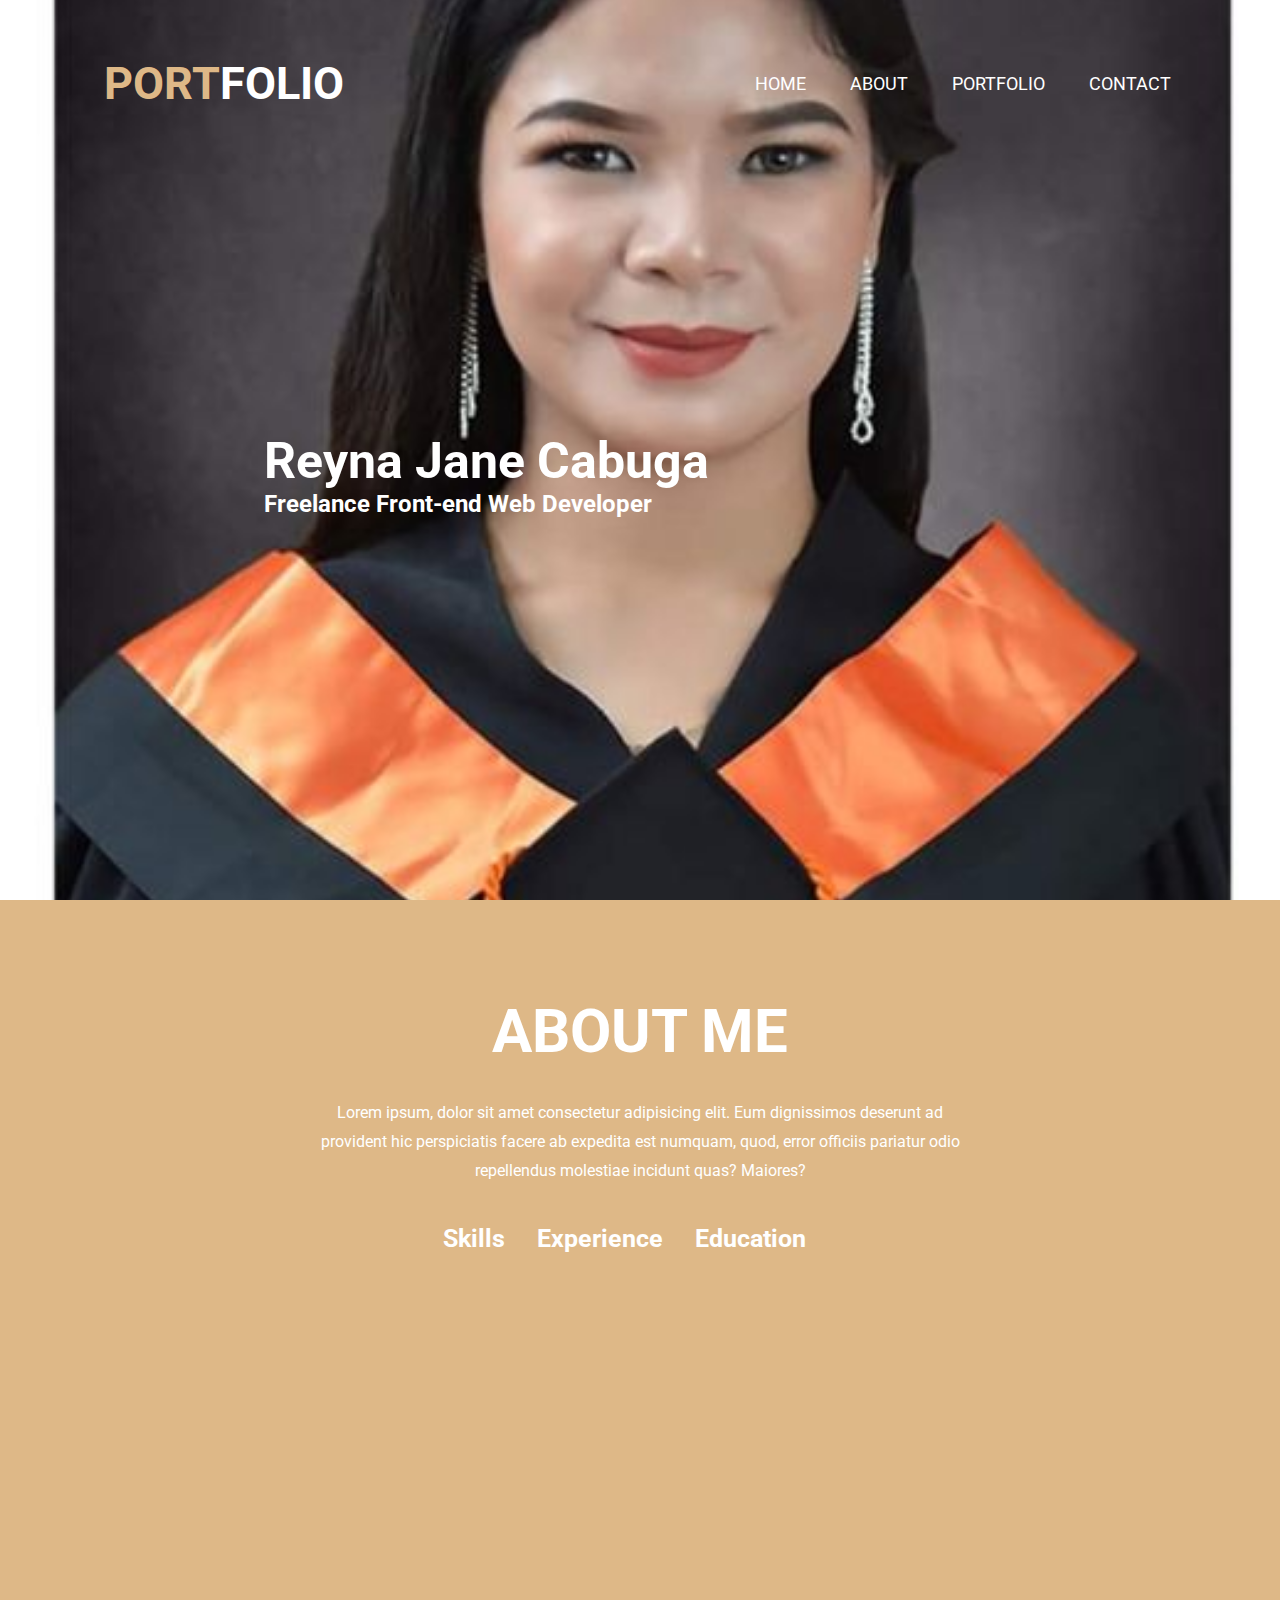
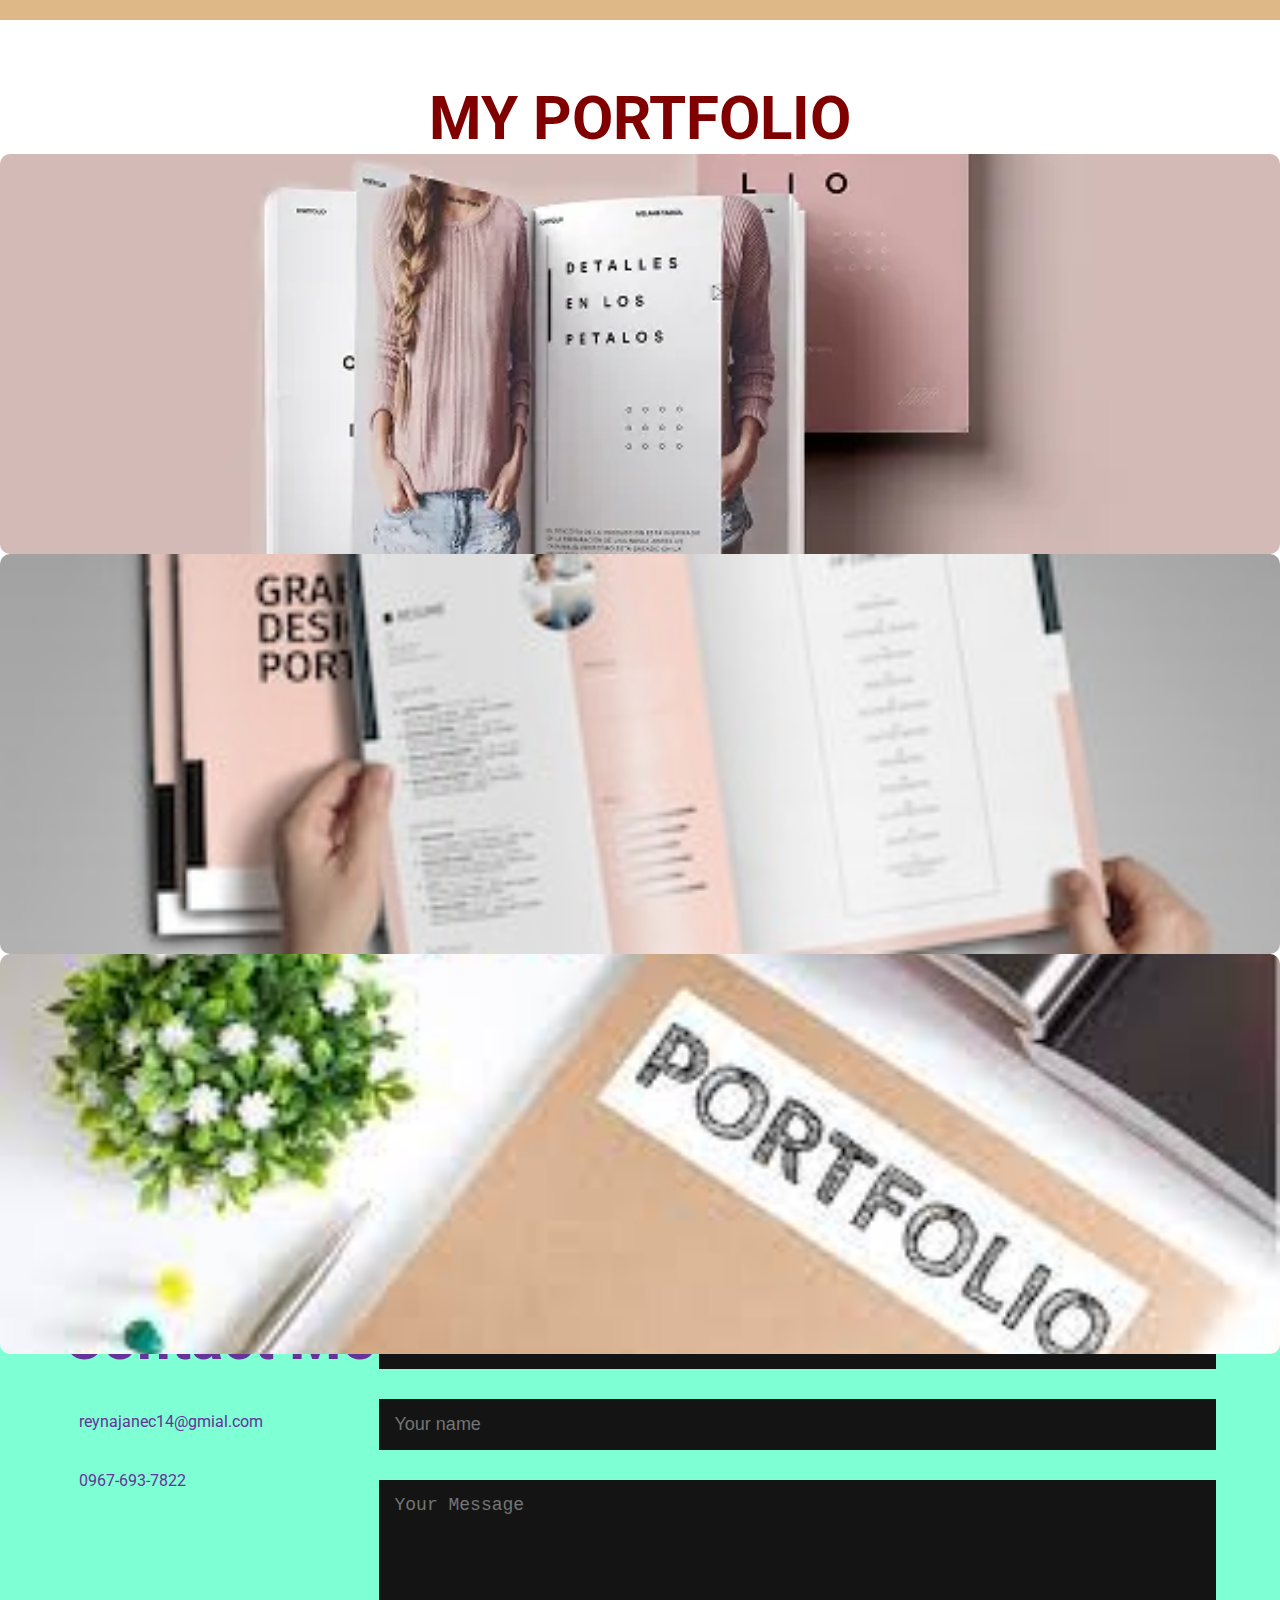
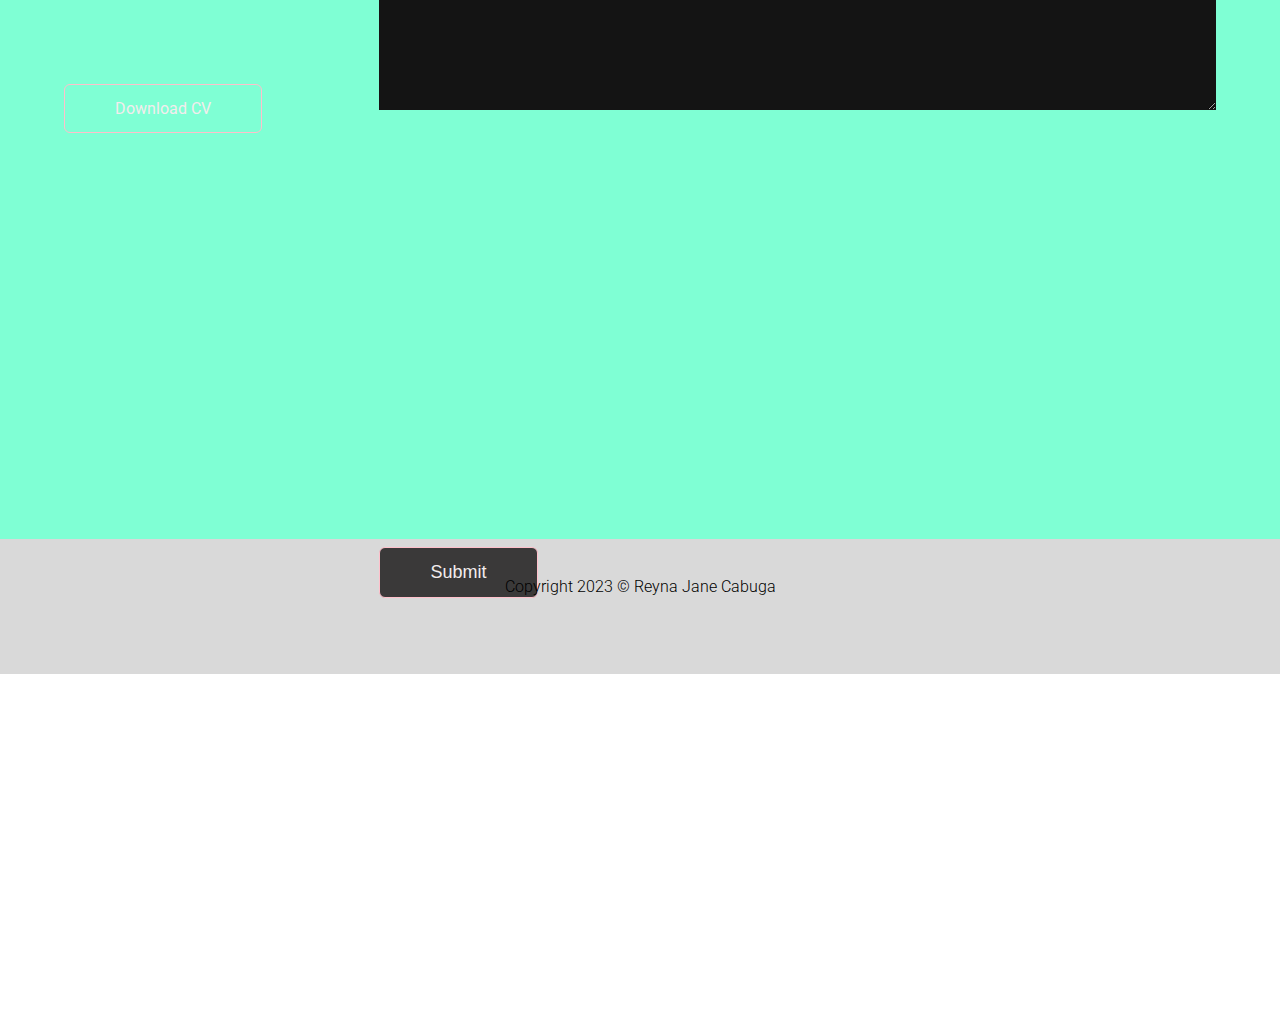
==== index2.html @ 725f602e "add all files" ====
<!DOCTYPE html>
<html lang="en">
<head>
  <meta charset="UTF-8">
  <meta http-equiv="X-UA-Compatible" content="IE=edge">
  <meta name="viewport" content="width=device-width, initial-scale=1.0">
  <link rel="preconnect" href="https://fonts.googleapis.com">
  <link rel="preconnect" href="https://fonts.gstatic.com" crossorigin>
  <link href="https://fonts.googleapis.com/css2?family=Poppins&family=Roboto:wght@400;500;700&display=swap" rel="stylesheet">
  <script src="https://kit.fontawesome.com/82fac282cd.js" crossorigin="anonymous"></script>
  <link rel="stylesheet" href="styles2.css">
  <title>MY PORTFOLIO</title>
</head>


<body>
  <!-- ****************************HEADER SECTION*********************** -->
<header>
  <div class="header">
    <div class="header__image"><img src="" alt=""></div>
    <nav>
      <a href="#" class="header-brand">PORT<span class="header-brand__span">FOLIO</span></a>
      <ul>
        <li><a href="#">HOME</a></li>
        <li><a href="#">ABOUT</a></li>
        <li><a href="#">PORTFOLIO</a></li>
        <li><a href="#">CONTACT</a></li>
      </ul>
    </nav>
  <div class="header-text">
  <h1>Reyna Jane Cabuga</h1>
  <h2>Freelance Front-end Web Developer</h2>
  </div>
  </div>
</header>

<!-- **************************** ABOUT ME SECTION *************************** -->
<section>
  <div class="about">
    <div class="about-text">
      <h2>ABOUT ME</h2>
      <p>Lorem ipsum, dolor sit amet consectetur adipisicing elit. Eum dignissimos 
        deserunt ad provident hic perspiciatis facere ab expedita est numquam, 
        quod, error officiis pariatur odio repellendus molestiae incidunt quas? Maiores?</p>
    </div>
    <div class="about-skills">
      <h3 class="about-skills__3--1">Skills</h3>
      <h3 class="about-skills__3--2">Experience</h3>
      <h3 class="about-skills__3--3">Education</h3>
    </div>
  </div>
</section>

<!-- **************************** MY PORTFOLIO SECTION *************************** -->
<section>
  <div class="portfolio">
    <h2>MY PORTFOLIO</h2>
    <div class="portfolio__img"><img src="/img/Portfolio-templates.png" alt="ports"></div>
    <div class="portfolio__img"><img src="/img/Portfolio-templates2.png"></div>
    <div class="portfolio__img"><img src="/img/download.png"></div>
  </div>
  <a href="#" class="portfolio__btn">See More</a>
</div>
</section>

<!-- **************************** CONTACT SECTION *************************** -->

<section>
  <div class="contact">
  <div class="contact__container">
    <div class="contact__row">
      <div class="contact-left">
        <h2>Contact Me</h2>
        <p><i class="fa-sharp fa-solid fa-envelope-circle-check"></i>reynajanec14@gmial.com</p>
         <p><i class="fa-solid fa-phone"></i>0967-693-7822</p>
         <div class="contact-left__icons">
          <a href="#"><i class="fa-brands fa-facebook"></i></a>
          <a href="#"><i class="fa-brands fa-linkedIn"></i></a>
         </div>
         <a href="cv.pdf" download class="contact__btn contact__btn--1">Download CV</a>
      </div>
      <div>
        <form action="">
          <input type="text" placeholder="Your name" required>
          <input type="text" placeholder="Your name" required>
          <textarea name="" id="" cols="30" rows="10" placeholder="Your Message"></textarea>
        <button type="submit" class="contact__btn contact__btn--2">Submit</button>
      </form>
     </div>
     </div>
    </div>
  </div>
</section>

<!-- **************************** FOOTER SECTION ************************* -->
<footer>
  <p>Copyright 2023 &copy; Reyna Jane Cabuga</p>
</footer>

</body>
</html>
---- styles2.css ----
*{
  margin: 0;
  padding: 0;
  box-sizing: border-box;
}

body {
  font-family: 'Roboto', sans-serif;
}

.header {
  height: 100vh;
  background-image: url("/img/profile.jpg");
  background-size: cover;
  background-position: center;
  text-align: center;
  justify-content: center;
  margin-left: 15px;
}

.header-brand {
  color: burlywood;
  text-decoration: none;
  font-weight: 700;
  font-size: 45px;
}

.header-brand__span {
  color: white;
}

nav {
  display: flex;
  align-items: center;
  justify-content: space-between;
  padding: 3% 7%;
}


nav ul li {
  display: inline-block;
  margin: 10px 20px;
}

nav ul li a{
  color: white;
  text-decoration: none;
  font-size: 18px;
}

.header-text {
  position: absolute;
  top: 50%;
  left: 38%;
  transform: translate(-50%, -50%);
  color: white;
  text-align: left;
}

.header-text h1 {
  font-size: 50px;
  margin-top: 50px;
}


/* <!-- **************************** ABOUT ME SECTION *************************** --> */

.about {
  background-color: burlywood;
  height: 80vh;
}

.about-text {
  color: white;
  margin: auto;
  text-align: center;
  width: 50%;
}

.about-text h2 {
  font-size: 60px;
  padding-top: 6rem;
}

.about-text p {
  padding-top: 2rem;
  line-height: 1.8rem;
  text-align: center;
}

.about-skills {
  width: 50%;
  color: white;
  margin: auto;
  padding-top: 3%;
  display: flex;
  justify-content: center;
  flex-direction: row;
  align-items: center;
}

.about-skills h3 {
  padding-right: 5%;
  font-size: 25px;
}

.about-skills__h3--1 {
  border-bottom: 3px solid palevioletred;
  width: 5%;
  margin-right: 50px;
}

/* <!-- **************************** MY PORTFOLIO SECTION *************************** --> */

.portfolio {
  height: 100vh;
  padding: 50px 0;
  text-align: center;
  color: maroon;
  font-size: 60px;
}

.portfolio__container {
  display: grid;
  grid-template-columns: repeat(auto-fit, minmax(250px, 1fr));
  grid-gap: 40px;
  padding: 5%;
  margin-top: 50px;
}

.portfolio h2 {
  margin-top: 1%;
  font-size: 60px;
}

.portfolio__img {
  border-radius: 10px;
  position: relative;
}

.portfolio__img img {
  object-fit: cover;
  width: 100%;
  height: 400px;
  border-radius: 10px;
  display: block;
}

.portfolio__btn {
  background-color: brown;
  color: #fff;
  height: 84px;
  width: 287px;
  border-radius: 10px;
  text-decoration: none;
  padding: .5% 1%;
}

/* <!-- **************************** CONTACT SECTION *************************** --> */

.contact {
  background-color: aquamarine;
  height: 100vh;
  margin-top: 300px;
  padding: 5%;
  color:rebeccapurple;
}

.contact__row {
  display: flex;
  flex-direction: row;
}

.contact h2 {
  font-size: 60px;
}

.contact-left {
  flex-basis: 35%;
}

.contact-left p {
  margin-top: 30px;
}

.contact-left p i{
  color: pink;
  margin-right: 15px;
  font-size: 25px;
}

.contact-left__icons {
  margin-top: 15px;
}

.contact-left__icons a {
  text-decoration: none;
  font-size: 30px;
  margin-right: 15px;
  color: #D9D9D9;
  display: inline-block;
}

.contact-left__icons a:hover {
  color: pink;
  transform: translate(-5px);
}

.contact__btn {
  display: block;
  margin: 50% auto;
  border: 1px solid pink;
  padding: 14px 50px;
  border-radius: 6px;
  text-decoration: none;
  color: rgb(243, 237, 237);
  width: fit-content;
}

.contact__btn:hover {
  background: pink;
}

.contact__btn.contact__btn--1 {
  display: inline-block;
}

.contact-right {
  flex-basis: 60%;
}

.contact-right form {
  width: 100%;
}

form input, form textarea {
  width: 100%;
  border: 0;
  outline: none;
  background: #141414;
  padding: 15px;
  margin: 15px 0;
  color: white;
  font-size: 18px;
  border: 6px;
}

.contact__btn.contact__btn--2 {
  display: inline-block;
  background-color: rgb(58, 57, 57);
  font-size: 18px;
}

.contact__btn--2:hover {
  background: rgb(214, 3, 119);
  cursor: pointer;
}

footer {
  height: 15vh;
  width: 100%;
  text-align: center;
  padding: 3% 0;
  background-color: #D9D9D9;
  font-weight: 300;
}


/* <!-- **************************** HERO SECTION *************************** --> */

@media only screen and (max-width: 600px) {

  .header {
    background-image: none;
    background-color: #242323;
  }
  
  .header__image {
    display: block;
  }
  
  .header__image img {
    object-fit: cover;
    position: absolute;
    top: 50%;
    left: 50%;
    transform: translate(-50%, -50%);
    height: 200px;
    width: 200px;
    border-radius: 50%;
  }

  .header-text {
    display: none;
  }

  .header-text--2 {
    display: block;
    position: absolute;
    top: 80%;
    left: 50%;
    transform: translate(-50% -50%);
  }
}
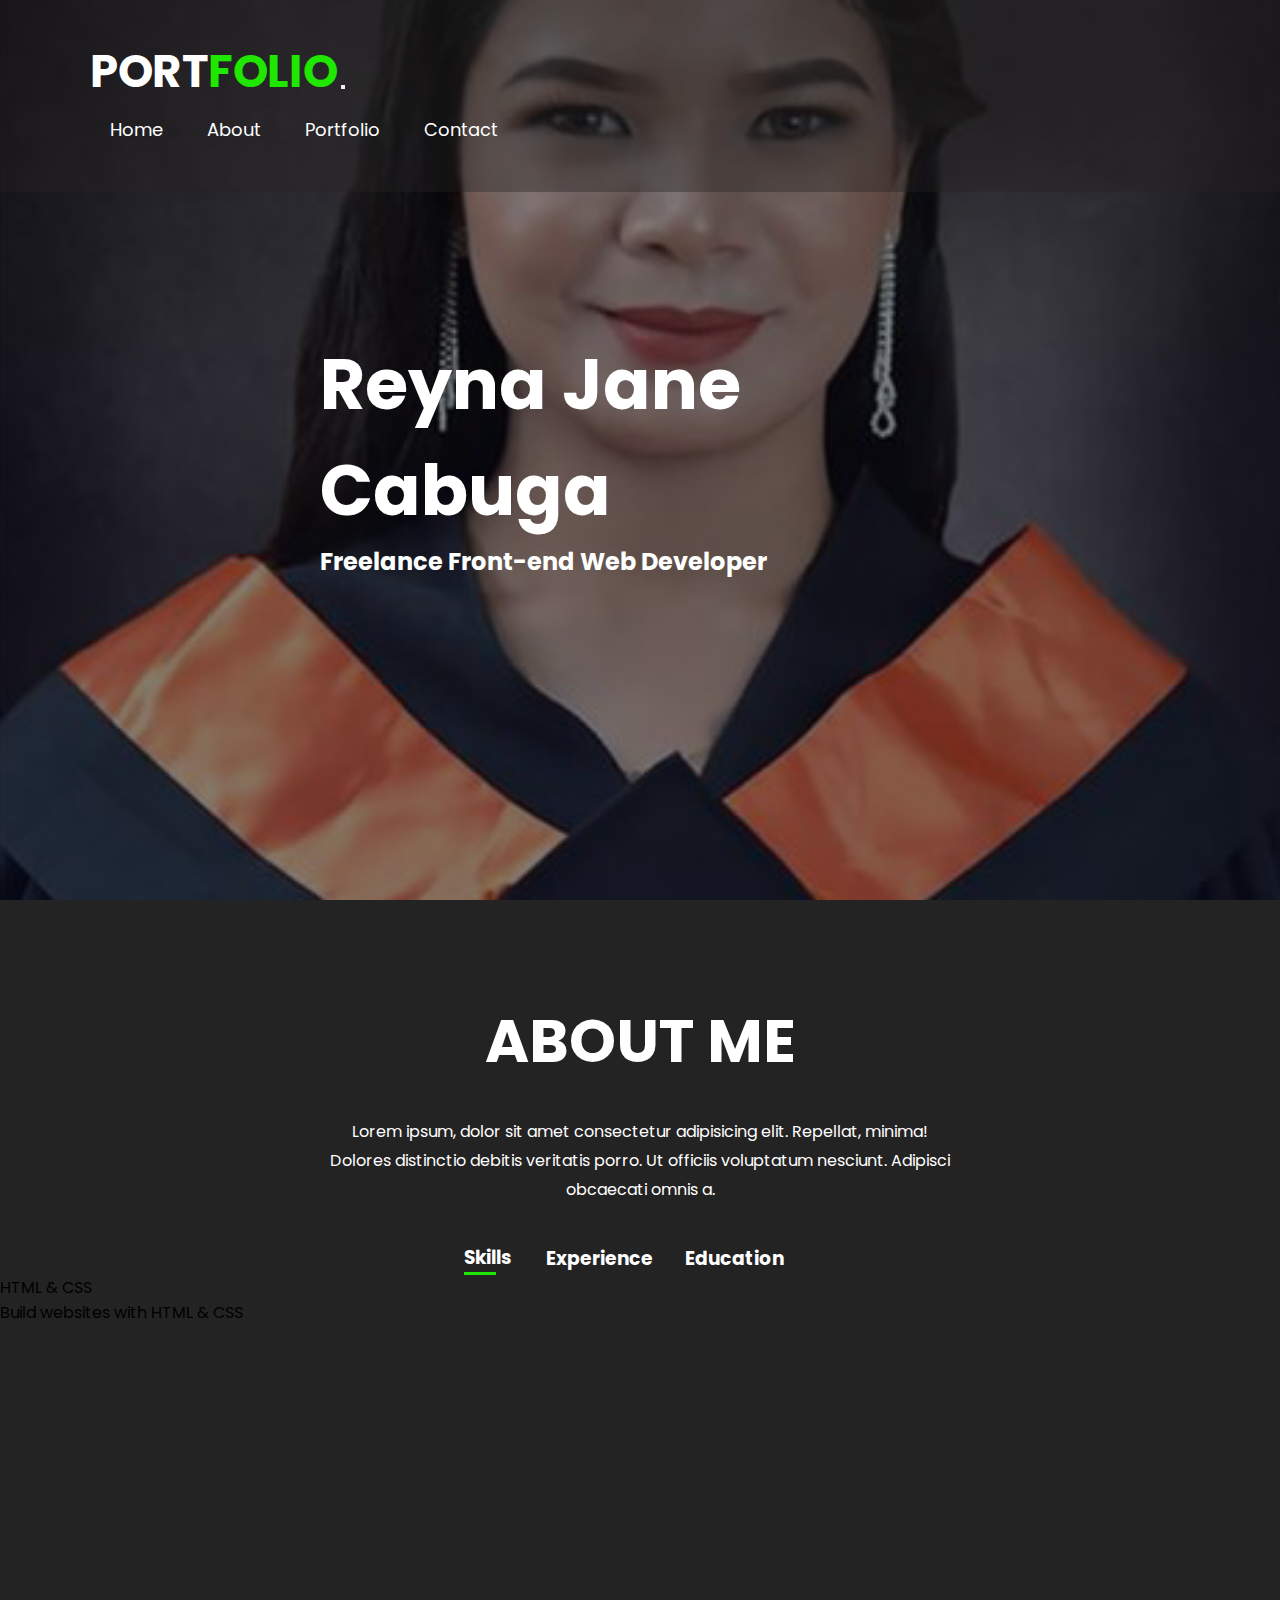
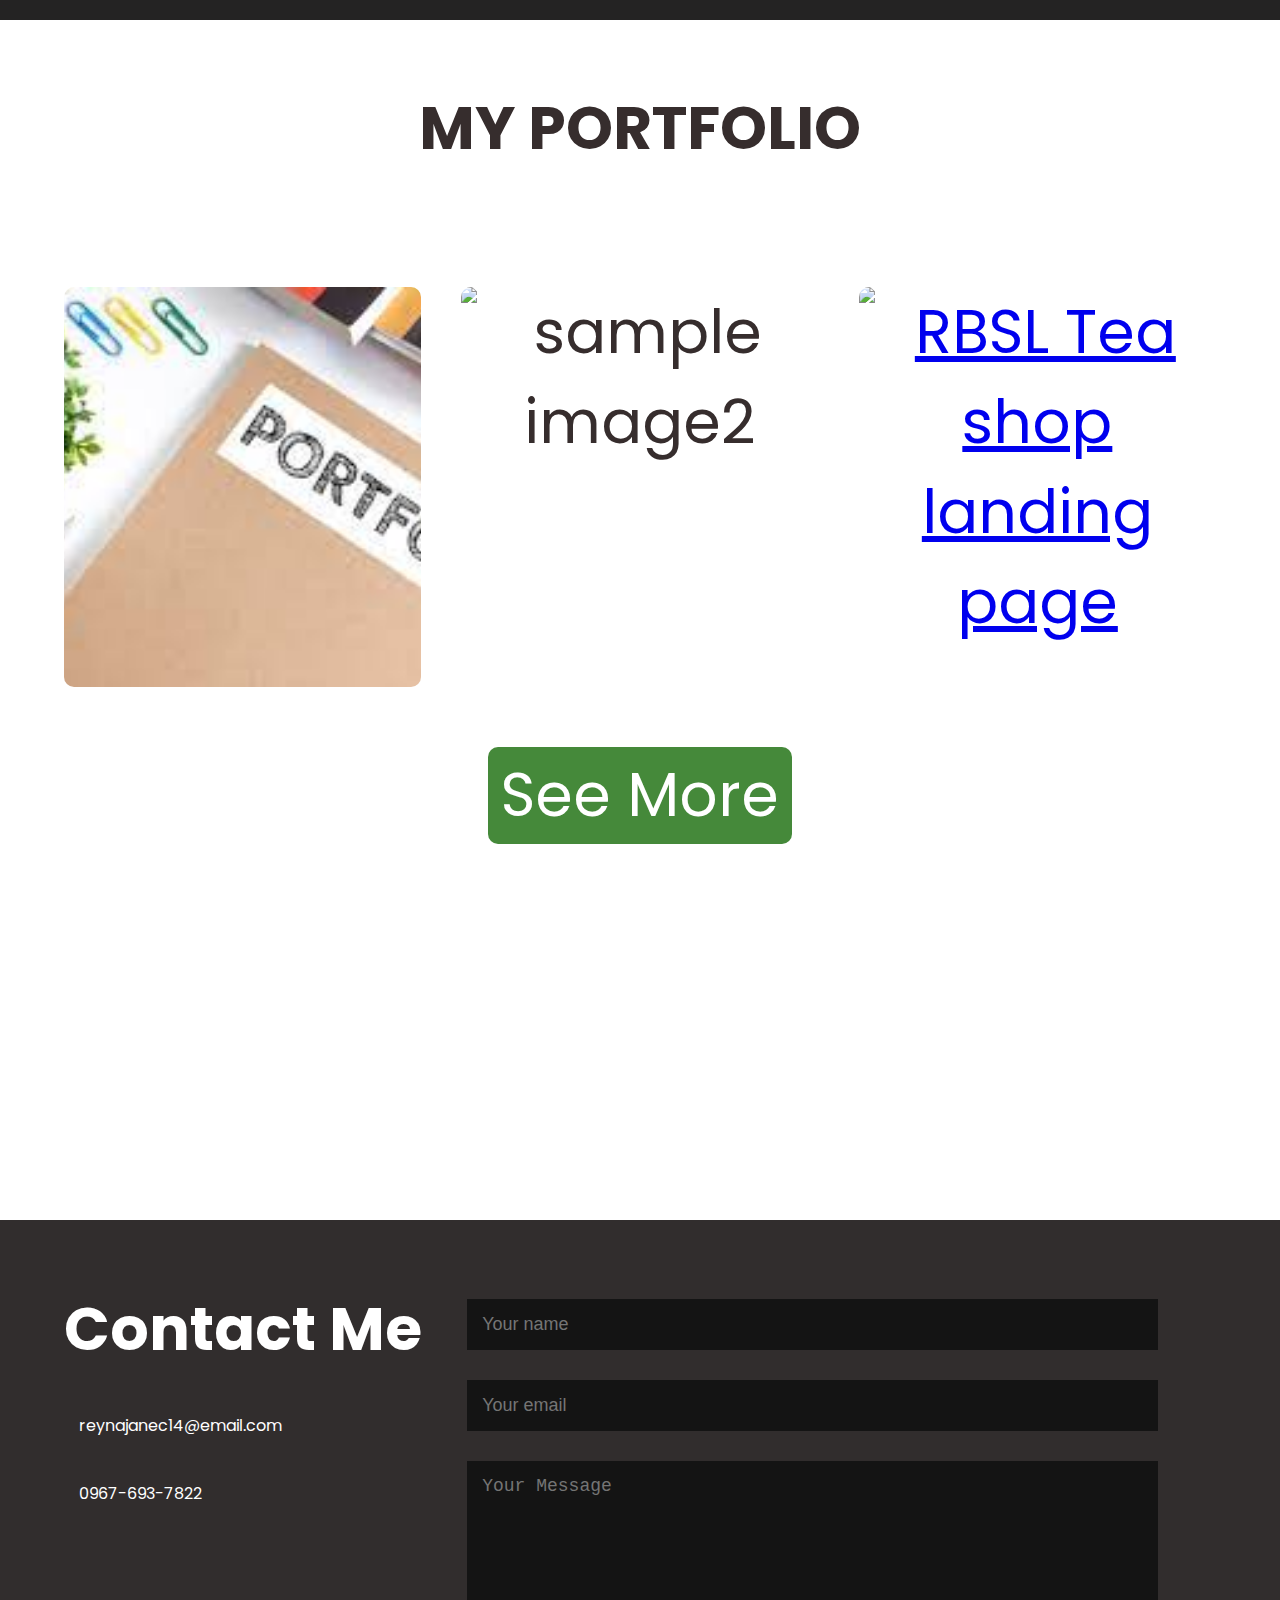
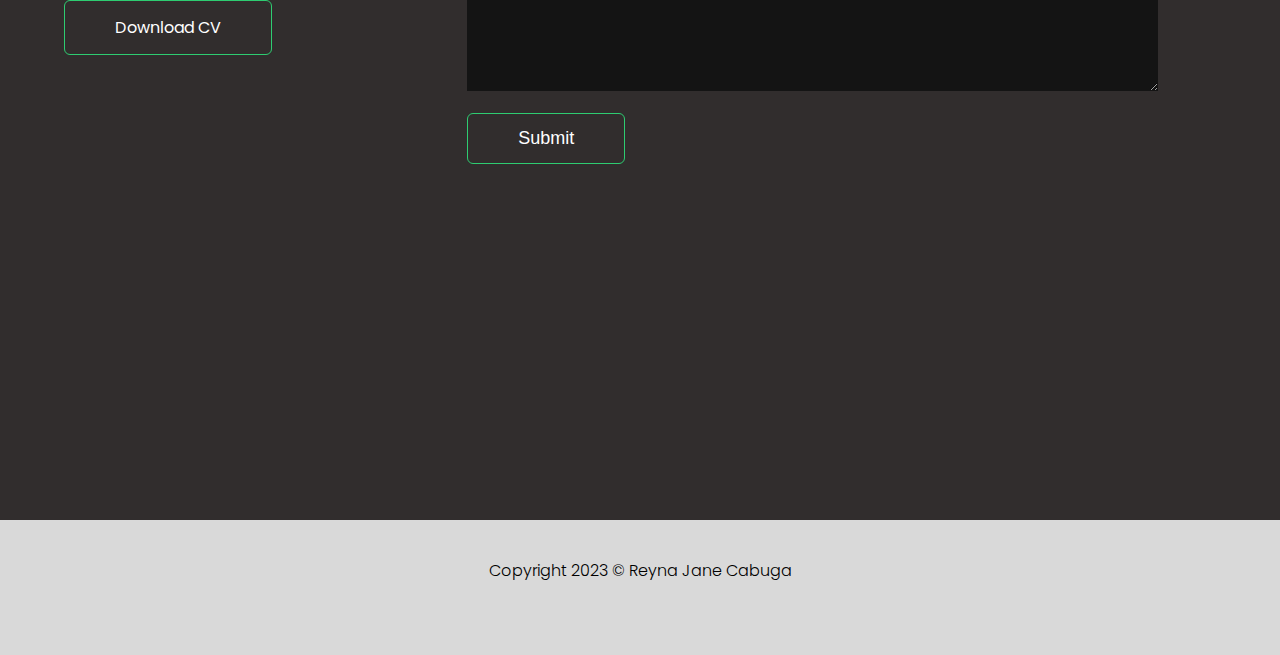
==== commit c7431739: "add all files" ====
--- a/index2.html
+++ b/index2.html
@@ -4,91 +4,128 @@
   <meta charset="UTF-8">
   <meta http-equiv="X-UA-Compatible" content="IE=edge">
   <meta name="viewport" content="width=device-width, initial-scale=1.0">
-  <link rel="preconnect" href="https://fonts.googleapis.com">
-  <link rel="preconnect" href="https://fonts.gstatic.com" crossorigin>
+  <title>MY PORTFOLIO</title>
+  
+  <!-- <link rel="preconnect" href="https://fonts.googleapis.com">
+  <link rel="preconnect" href="https://fonts.gstatic.com" crossorigin> -->
   <link href="https://fonts.googleapis.com/css2?family=Poppins&family=Roboto:wght@400;500;700&display=swap" rel="stylesheet">
   <script src="https://kit.fontawesome.com/82fac282cd.js" crossorigin="anonymous"></script>
   <link rel="stylesheet" href="styles2.css">
-  <title>MY PORTFOLIO</title>
 </head>
-
+ 
 
 <body>
   <!-- ****************************HEADER SECTION*********************** -->
-<header>
-  <div class="header">
-    <div class="header__image"><img src="" alt=""></div>
-    <nav>
-      <a href="#" class="header-brand">PORT<span class="header-brand__span">FOLIO</span></a>
-      <ul>
-        <li><a href="#">HOME</a></li>
-        <li><a href="#">ABOUT</a></li>
-        <li><a href="#">PORTFOLIO</a></li>
-        <li><a href="#">CONTACT</a></li>
-      </ul>
-    </nav>
-  <div class="header-text">
-  <h1>Reyna Jane Cabuga</h1>
-  <h2>Freelance Front-end Web Developer</h2>
-  </div>
-  </div>
+  <header>
+    <div class="header" id="home">
+        <div class="header__image"><img
+                src="https://github.com/KodeGo-Bootcamp/HTML-Activity-Images/blob/main/pexels-royal-anwar-450213.jpg?raw=true"
+                alt="header image small" loading="lazy"></div>
+        <nav class=" fixed-top navbar navbar-expand-lg navbar-light bg-dark navbar-dark"
+            style="background-color:#24232360 !important;">
+            <div class="container-fluid">
+                <a href="#" class="header-brand navbar-brand">PORT<span class="header-brand__span">FOLIO</span></a>
+                <button class="navbar-toggler" type="button" data-bs-toggle="collapse"
+                    data-bs-target="#navbarSupportedContent" aria-controls="navbarSupportedContent"
+                    aria-expanded="false" aria-label="Toggle navigation">
+                    <span class="navbar-toggler-icon"></span>
+                </button>
+                <div class="collapse navbar-collapse" id="navbarSupportedContent">
+                    <ul class="navbar-nav ms-auto mb-2 mb-lg-0">
+                        <li class="nav-item"><a href="#home">Home</a> </li>
+                        <li class="nav-item"><a href="#about">About</a> </li>
+                        <li class="nav-item"><a href="#portfolio">Portfolio</a> </li>
+                        <li class="nav-item"><a href="#contact">Contact</a> </li>
+                    </ul>
+                </div>
+            </div>
+        </nav>
+        <!-- Desktop -->
+        <div class="header-text">
+            <h1>Reyna Jane Cabuga</h1>
+            <h2>Freelance Front-end Web Developer</h2>
+        </div>
+        <!-- Mobile 600 max-width -->
+        <div class="header-text--2">
+            <h1>Web Developer</h1>
+            <h2>Hi I am, <span>Reyna Jane Cabuga</span>
+                <br>Let's Connect
+            </h2>
+        </div>
+    </div>
 </header>
-
 <!-- **************************** ABOUT ME SECTION *************************** -->
 <section>
-  <div class="about">
-    <div class="about-text">
-      <h2>ABOUT ME</h2>
-      <p>Lorem ipsum, dolor sit amet consectetur adipisicing elit. Eum dignissimos 
-        deserunt ad provident hic perspiciatis facere ab expedita est numquam, 
-        quod, error officiis pariatur odio repellendus molestiae incidunt quas? Maiores?</p>
-    </div>
-    <div class="about-skills">
-      <h3 class="about-skills__3--1">Skills</h3>
-      <h3 class="about-skills__3--2">Experience</h3>
-      <h3 class="about-skills__3--3">Education</h3>
-    </div>
+  <div class="about" id="about">
+      <div class="about-img">
+          <img src="https://github.com/KodeGo-Bootcamp/HTML-Activity-Images/blob/main/pexels-royal-anwar-6981883.jpg?raw=true"
+              alt="mobile img for about section" loading="lazy">
+      </div>
+      <div class="about-text">
+          <h2>ABOUT ME</h2>
+          <p>Lorem ipsum, dolor sit amet consectetur adipisicing elit. Repellat, minima! Dolores distinctio
+              debitis
+              veritatis porro. Ut officiis voluptatum nesciunt. Adipisci obcaecati omnis a.</p>
+      </div>
+      <div class="about-skills">
+          <h3 class="about-skills__h3--1">Skills</h3>
+          <h3 class="about-skills__h3--2">Experience</h3>
+          <h3 class="about-skills__h3--3">Education</h3>
+
+      </div>
+      <div class="about__content">
+          <p class="about__para--1">HTML & CSS</p>
+          <p>Build websites with HTML & CSS</p>
+      </div>
   </div>
 </section>
-
 <!-- **************************** MY PORTFOLIO SECTION *************************** -->
 <section>
-  <div class="portfolio">
-    <h2>MY PORTFOLIO</h2>
-    <div class="portfolio__img"><img src="/img/Portfolio-templates.png" alt="ports"></div>
-    <div class="portfolio__img"><img src="/img/Portfolio-templates2.png"></div>
-    <div class="portfolio__img"><img src="/img/download.png"></div>
+  <div class="portfolio" id="portfolio">
+      <h2>MY PORTFOLIO</h2>
+      <div class="portfolio__container">
+          <div class="portfolio__img"><img
+                  src="/img/download.png"
+                  alt="dog photo blog" loading="lazy"></div>
+          <div class="portfolio__img"><img
+                  src="https://github.com/KodeGo-Bootcamp/HTML-Activity-Images/blob/main/pexels-kat-smith-551628.jpg?raw=true"
+                  alt="sample image2" loading="lazy"></div>
+          <div class="portfolio__img"><a
+                  href="https://www.figma.com/proto/30xz0Mw7r4JeJT9PI3eTbE/Simple-Wireframe?node-id=9%3A9&scaling=min-zoom&page-id=0%3A1"
+                  target="_blank"><img src="image/tea-shop-landingPage3.PNG" alt="RBSL Tea shop landing page"
+                      loading="lazy"></a></div>
+      </div>
+      <a href="#" class="portfolio__btn">See More</a>
   </div>
-  <a href="#" class="portfolio__btn">See More</a>
-</div>
 </section>
 
 <!-- **************************** CONTACT SECTION *************************** -->
 
 <section>
-  <div class="contact">
-  <div class="contact__container">
-    <div class="contact__row">
-      <div class="contact-left">
-        <h2>Contact Me</h2>
-        <p><i class="fa-sharp fa-solid fa-envelope-circle-check"></i>reynajanec14@gmial.com</p>
-         <p><i class="fa-solid fa-phone"></i>0967-693-7822</p>
-         <div class="contact-left__icons">
-          <a href="#"><i class="fa-brands fa-facebook"></i></a>
-          <a href="#"><i class="fa-brands fa-linkedIn"></i></a>
-         </div>
-         <a href="cv.pdf" download class="contact__btn contact__btn--1">Download CV</a>
+  <div class="contact" id="contact">
+      <div class="contact__container">
+          <div class="contact__row">
+              <div class="contact-left">
+                  <h2>Contact Me</h2>
+                  <p><i class="fa-sharp fa-solid fa-envelope-circle-check"></i>reynajanec14@email.com</p>
+                  <p><i class="fa-solid fa-phone"></i>0967-693-7822</p>
+                  <div class="contact-left__icons">
+                      <a href="#"><i class="fa-brands fa-facebook"></i></a>
+                      <a href="#"><i class="fa-brands fa-linkedin"></i></a>
+                  </div>
+                  <a href="downloads/sample-cv.pdf" download class="contact__btn contact__btn--1">Download CV</a>
+              </div>
+              <div class="contact-right">
+                  <form action="">
+                      <input type="text" placeholder="Your name" required>
+                      <input type="text" placeholder="Your email" required>
+                      <textarea name="" id="" cols="30" rows="10" placeholder="Your Message"></textarea>
+                      <button type="submit" class="contact__btn contact__btn--2">Submit</button>
+                  </form>
+
+              </div>
+          </div>
       </div>
-      <div>
-        <form action="">
-          <input type="text" placeholder="Your name" required>
-          <input type="text" placeholder="Your name" required>
-          <textarea name="" id="" cols="30" rows="10" placeholder="Your Message"></textarea>
-        <button type="submit" class="contact__btn contact__btn--2">Submit</button>
-      </form>
-     </div>
-     </div>
-    </div>
   </div>
 </section>
 
@@ -96,6 +133,12 @@
 <footer>
   <p>Copyright 2023 &copy; Reyna Jane Cabuga</p>
 </footer>
+<script src="https://cdn.jsdelivr.net/npm/@popperjs/core@2.11.6/dist/umd/popper.min.js"
+  integrity="sha384-oBqDVmMz9ATKxIep9tiCxS/Z9fNfEXiDAYTujMAeBAsjFuCZSmKbSSUnQlmh/jp3"
+  crossorigin="anonymous"></script>
+<script src="https://cdn.jsdelivr.net/npm/bootstrap@5.3.0-alpha1/dist/js/bootstrap.min.js"
+  integrity="sha384-mQ93GR66B00ZXjt0YO5KlohRA5SY2XofN4zfuZxLkoj1gXtW8ANNCe9d5Y3eG5eD"
+  crossorigin="anonymous"></script>
 
 </body>
 </html>--- a/styles2.css
+++ b/styles2.css
@@ -1,304 +1,596 @@
-*{
-  margin: 0;
-  padding: 0;
-  box-sizing: border-box;
-}
+
+* {
+    margin: 0;
+    padding: 0;
+    box-sizing: border-box;
+}
+
+/* html{
+    font-size: 62.5%; /*10px for converting rem
+} */
+
+
+/********************************ELEMENT SELECTORS OR GLOBAL STYLES ********************************/
 
 body {
-  font-family: 'Roboto', sans-serif;
-}
+    font-family: 'Poppins', sans-serif;
+
+}
+
+/********************************HERO SECTION ********************************/
 
 .header {
-  height: 100vh;
-  background-image: url("/img/profile.jpg");
-  background-size: cover;
-  background-position: center;
-  text-align: center;
-  justify-content: center;
-  margin-left: 15px;
+    height: 100vh;
+    background-image: linear-gradient(rgba(3, 4, 7, 0.48), rgba(5, 10, 30, 0.48)), url('/img/profile.jpg');
+    background-size: cover;
+    background-position: center;
+}
+
+.header__image {
+    display: none;
 }
 
 .header-brand {
-  color: burlywood;
-  text-decoration: none;
-  font-weight: 700;
-  font-size: 45px;
+    color: #fff;
+    text-decoration: none;
+    font-weight: 700;
+    font-size: 45px;
 }
 
 .header-brand__span {
-  color: white;
+    color: #20E700;
+
 }
 
 nav {
-  display: flex;
-  align-items: center;
-  justify-content: space-between;
-  padding: 3% 7%;
-}
-
+    /* background-color: orangered; */
+    
+    display: flex;
+    /*one dimensional main axis cross axis*/
+    align-items: center;
+    justify-content: space-between;
+    padding: 3% 7%;
+   
+}
 
 nav ul li {
-  display: inline-block;
-  margin: 10px 20px;
-}
-
-nav ul li a{
-  color: white;
-  text-decoration: none;
-  font-size: 18px;
+    display: inline-block;
+    margin: 10px 20px;
+}
+
+nav ul li a {
+    color: white;
+    text-decoration: none;
+    font-size: 18px;
 }
 
 .header-text {
-  position: absolute;
-  top: 50%;
-  left: 38%;
-  transform: translate(-50%, -50%);
-  color: white;
-  text-align: left;
-}
-
-.header-text h1 {
-  font-size: 50px;
-  margin-top: 50px;
-}
-
-
-/* <!-- **************************** ABOUT ME SECTION *************************** --> */
-
-.about {
-  background-color: burlywood;
-  height: 80vh;
-}
-
-.about-text {
-  color: white;
-  margin: auto;
-  text-align: center;
-  width: 50%;
-}
-
-.about-text h2 {
-  font-size: 60px;
-  padding-top: 6rem;
-}
-
-.about-text p {
-  padding-top: 2rem;
-  line-height: 1.8rem;
-  text-align: center;
-}
-
-.about-skills {
-  width: 50%;
-  color: white;
-  margin: auto;
-  padding-top: 3%;
-  display: flex;
-  justify-content: center;
-  flex-direction: row;
-  align-items: center;
-}
-
-.about-skills h3 {
-  padding-right: 5%;
-  font-size: 25px;
-}
-
-.about-skills__h3--1 {
-  border-bottom: 3px solid palevioletred;
-  width: 5%;
-  margin-right: 50px;
-}
-
-/* <!-- **************************** MY PORTFOLIO SECTION *************************** --> */
-
-.portfolio {
-  height: 100vh;
-  padding: 50px 0;
-  text-align: center;
-  color: maroon;
-  font-size: 60px;
-}
-
-.portfolio__container {
-  display: grid;
-  grid-template-columns: repeat(auto-fit, minmax(250px, 1fr));
-  grid-gap: 40px;
-  padding: 5%;
-  margin-top: 50px;
-}
-
-.portfolio h2 {
-  margin-top: 1%;
-  font-size: 60px;
-}
-
-.portfolio__img {
-  border-radius: 10px;
-  position: relative;
-}
-
-.portfolio__img img {
-  object-fit: cover;
-  width: 100%;
-  height: 400px;
-  border-radius: 10px;
-  display: block;
-}
-
-.portfolio__btn {
-  background-color: brown;
-  color: #fff;
-  height: 84px;
-  width: 287px;
-  border-radius: 10px;
-  text-decoration: none;
-  padding: .5% 1%;
-}
-
-/* <!-- **************************** CONTACT SECTION *************************** --> */
-
-.contact {
-  background-color: aquamarine;
-  height: 100vh;
-  margin-top: 300px;
-  padding: 5%;
-  color:rebeccapurple;
-}
-
-.contact__row {
-  display: flex;
-  flex-direction: row;
-}
-
-.contact h2 {
-  font-size: 60px;
-}
-
-.contact-left {
-  flex-basis: 35%;
-}
-
-.contact-left p {
-  margin-top: 30px;
-}
-
-.contact-left p i{
-  color: pink;
-  margin-right: 15px;
-  font-size: 25px;
-}
-
-.contact-left__icons {
-  margin-top: 15px;
-}
-
-.contact-left__icons a {
-  text-decoration: none;
-  font-size: 30px;
-  margin-right: 15px;
-  color: #D9D9D9;
-  display: inline-block;
-}
-
-.contact-left__icons a:hover {
-  color: pink;
-  transform: translate(-5px);
-}
-
-.contact__btn {
-  display: block;
-  margin: 50% auto;
-  border: 1px solid pink;
-  padding: 14px 50px;
-  border-radius: 6px;
-  text-decoration: none;
-  color: rgb(243, 237, 237);
-  width: fit-content;
-}
-
-.contact__btn:hover {
-  background: pink;
-}
-
-.contact__btn.contact__btn--1 {
-  display: inline-block;
-}
-
-.contact-right {
-  flex-basis: 60%;
-}
-
-.contact-right form {
-  width: 100%;
-}
-
-form input, form textarea {
-  width: 100%;
-  border: 0;
-  outline: none;
-  background: #141414;
-  padding: 15px;
-  margin: 15px 0;
-  color: white;
-  font-size: 18px;
-  border: 6px;
-}
-
-.contact__btn.contact__btn--2 {
-  display: inline-block;
-  background-color: rgb(58, 57, 57);
-  font-size: 18px;
-}
-
-.contact__btn--2:hover {
-  background: rgb(214, 3, 119);
-  cursor: pointer;
-}
-
-footer {
-  height: 15vh;
-  width: 100%;
-  text-align: center;
-  padding: 3% 0;
-  background-color: #D9D9D9;
-  font-weight: 300;
-}
-
-
-/* <!-- **************************** HERO SECTION *************************** --> */
-
-@media only screen and (max-width: 600px) {
-
-  .header {
-    background-image: none;
-    background-color: #242323;
-  }
-  
-  .header__image {
-    display: block;
-  }
-  
-  .header__image img {
-    object-fit: cover;
+    /* background-color: orangered;  */
     position: absolute;
     top: 50%;
     left: 50%;
     transform: translate(-50%, -50%);
-    height: 200px;
-    width: 200px;
-    border-radius: 50%;
-  }
-
-  .header-text {
+    color: #fff;
+}
+
+.header-text h1 {
+    font-size: 70px;
+    margin-top: 10px;
+}
+
+.header-text--2 {
     display: none;
-  }
-
-  .header-text--2 {
+}
+
+
+
+
+/********************************ABOUT ME SECTION ********************************/
+
+.about {
+    background-color: #242323;
+    height: 80vh;
+}
+
+
+
+.about-img {
+    display: none;
+}
+
+.about-text {
+    /* background-color: orangered; */
+    color: white;
+    margin: auto;
+    text-align: center;
+    width: 50%;
+}
+
+.about-text h2 {
+    font-size: 60px;
+    /* background-color:green; */
+    padding-top: 6rem;
+}
+
+.about-text p {
+    /* background-color: blue; */
+    padding-top: 2rem;
+    line-height: 1.8rem;
+    text-align: center;
+}
+
+.about-skills {
+    /* background-color: orangered; */
+    width: 50%;
+    color: white;
+    margin: auto;
+    padding-top: 3%;
+    display: flex;
+    justify-content: center;
+    flex-direction: row;
+    align-items: center;
+}
+
+.about-skills h3 {
+    padding-right: 5%;
+}
+
+.about-skills__h3--1 {
+    border-bottom: 3px solid #20E700;
+    width: 5%;
+    margin-right: 50px;
+}
+
+/*******************************MY PORTFOLIO SECTION *******************************/
+.portfolio {
+    height: 100vh;
+    padding: 50px 0;
+    text-align: center;
+    color: #362D2D;
+    font-size: 60px;
+
+}
+
+.portfolio__container {
+    display: grid;
+    /*two-dimensional*/
+    grid-template-columns: repeat(auto-fit, minmax(250px, 1fr));
+    grid-gap: 40px;
+    padding: 5%;
+    margin-top: 50px;
+}
+
+.portfolio h2 {
+    margin-top: 1%;
+    font-size: 60px;
+}
+
+.portfolio__img {
+    border-radius: 10px;
+    position: relative;
+    transition: .5s ease;
+}
+
+.portfolio__img:hover{
+    transform: scaleY(.5);
+}
+.portfolio__img img {
+    object-fit:cover;
+    width: 100%;
+    height: 400px;
+    border-radius: 10px;
     display: block;
-    position: absolute;
-    top: 80%;
-    left: 50%;
-    transform: translate(-50% -50%);
-  }
-}+}
+
+.portfolio__btn {
+    background-color: #45893A;
+    color: #fff;
+    height: 84px;
+    width: 287px;
+    border-radius: 10px;
+    text-decoration: none;
+    padding: .5% 1%;
+}
+
+/*******************************CONTACT SECTION *******************************/
+.contact {
+    background-color: #312D2D;
+    height: 100vh;
+    margin-top: 300px;
+    padding: 5%;
+    color: #fff;
+}
+
+.contact__row {
+    display: flex;
+    flex-direction: row;
+}
+
+.contact h2 {
+    font-size: 60px;
+}
+
+.contact-left {
+    flex-basis: 35%;
+}
+
+.contact-left p {
+    margin-top: 30px;
+}
+
+.contact-left p i {
+    color: #20E700;
+    margin-right: 15px;
+    font-size: 25px;
+}
+
+.contact-left__icons {
+    margin-top: 15px;
+}
+
+.contact-left__icons a {
+    text-decoration: none;
+    font-size: 30px;
+    margin-right: 15px;
+    color: #D9D9D9;
+    display: inline-block;
+
+}
+
+.contact-left__icons a:hover {
+    color: #45893A;
+    transform: translateY(-5px);
+}
+
+.contact__btn {
+    display: block;
+    margin: 50px auto;
+    border: 1px solid #2ecc71;
+    padding: 14px 50px;
+    border-radius: 6px;
+    text-decoration: none;
+    color: white;
+    width: fit-content;
+}
+
+.contact__btn:hover {
+    background: #2ecc71;
+}
+
+.contact__btn.contact__btn--1 {
+    display: inline-block;
+}
+
+.contact-right {
+    flex-basis: 60%;
+}
+
+.contact-right form {
+    width: 100%;
+}
+
+form input,
+form textarea {
+    width: 100%;
+    border: 0;
+    outline: none;
+    background: #141414;
+    padding: 15px;
+    margin: 15px 0;
+    color: white;
+    font-size: 18px;
+    border: 6px;
+}
+
+
+.contact__btn.contact__btn--2 {
+    display: inline-block;
+    background-color: #312D2D;
+    font-size: 18px;
+    margin: 0 ;
+}
+
+.contact__btn--2:hover {
+    background: #2ecc71;
+    cursor: pointer;
+}
+
+footer {
+    height: 15vh;
+    width: 100%;
+    text-align: center;
+    padding: 3% 0;
+    background-color: #D9D9D9;
+    font-weight: 300;
+
+
+}
+
+/*******************************FOOTER SECTION *******************************/
+
+
+
+/*-------------------------MEDIA QUERIES -------------------------*/
+
+/*-------------------------HERO SECTION -------------------------*/
+@media only screen and (max-width: 600px) {
+
+    .header {
+        background-image: none;
+        background-color: #242323;
+    }
+
+    .header__image {
+        display: block;
+    }
+
+    .header__image img {
+        object-fit: cover;
+        position: absolute;
+        top: 50%;
+        left: 50%;
+        transform: translate(-50%, -50%);
+        height: 200px;
+        width: 200px;
+        border-radius: 50%;
+    }
+
+    .header-text {
+        display: none;
+    }
+
+    .header-text--2 {
+        display: block;
+        position: absolute;
+        top: 80%;
+        left: 50%;
+        transform: translate(-50%, -50%);
+        color: #fff;
+    }
+
+    .header-text--2 h2 {
+        font-size: 20px;
+        font-weight: 200;
+        line-height: 1.8;
+    }
+
+    .header-text--2 span {
+        color: #20e700;
+    }
+}
+
+/*-------------------------ABOUT SECTION -------------------------*/
+
+/*****BREAKPOINT MOBILE 600px**************/
+@media only screen and (max-width: 600px) {
+    .about {
+        padding-top: 10%;
+        height: 150vh;
+    }
+
+    .about-img {
+        display: block;
+        text-align: center;
+        padding: 0 3% 5% 0;
+    }
+
+    .about-img img {
+        height: 200px;
+        width: 200px;
+        border-radius: 10px;
+        transition-delay: 0.01s;
+    }
+
+    .about-img img:hover {
+        transform: translate(-5px, -10px);
+        cursor: pointer;
+        box-shadow: 13px 10px 5px 0px rgba(133,121, 121, 0.75);
+        -webkit-box-shadow: 13px 10px 5px 0px rgba(133,121, 121, 0.75);;
+        -moz-box-shadow: 13px 10px 5px 0px rgba(133,121, 121, 0.75);
+    }
+
+    .about-text{
+        width: 80%;
+    }
+
+   .about-text h2{
+        font-size: 50px;
+        padding-top: 0;
+
+   }
+
+   .about-text p{
+    text-align: left;
+   }
+
+   .about__content{
+  
+    color: white; 
+    
+   }
+
+   .about__content p{
+    margin: 5% auto;
+    margin-left: 10%;
+
+   }
+
+   .about__para--1{
+    color: #20E700;
+   }
+
+
+
+    /* 
+.about-skills {
+  
+    width: 50%;
+    color: white;
+    margin: auto;
+    padding-top: 3%;
+    display: flex;
+    justify-content: center;
+    flex-direction: row;
+    align-items: center;
+}
+.about-skills h3 {
+    padding-right: 5%;
+}
+.about-skills__h3--1 {
+    border-bottom: 3px solid #20E700;
+    width: 5%;
+    margin-right: 50px;
+}
+*/
+}
+
+
+
+
+
+/*-------------------------PORTFOLIO SECTION -------------------------*/
+@media only screen and (max-width: 600px){
+   .portfolio{
+      height: 180vh;
+   }   
+
+   .portfolio h2{
+    font-size: 50px;
+    padding-top: 0;
+
+    }
+
+   
+
+   .portfolio__img img{
+        width: 70%;
+        height: 280px;
+        margin: 0 auto;
+        margin-bottom: 5%;
+   }
+
+   .portfolio__btn{
+    font-size: 4rem;
+   }
+/* 
+.portfolio h2 {
+    margin-top: 1%;
+    font-size: 60px;
+}
+.portfolio__img {
+    border-radius: 10px;
+    position: relative;
+}
+.portfolio__img img {
+    object-fit: cover;
+    width: 100%;
+    height: 400px;
+    border-radius: 10px;
+    display: block;
+}
+.portfolio__btn {
+    background-color: #45893A;
+    color: #fff;
+    height: 84px;
+    width: 287px;
+    border-radius: 10px;
+    text-decoration: none;
+    padding: .5% 1%;
+} */
+}
+/*-------------------------CONTACT SECTION -------------------------*/
+ @media only screen and (max-width: 600px){
+    .contact{
+        height: 200vh;
+    }
+
+    .contact__row{
+        flex-direction: column;
+    }
+
+    .contact-left, .contact-right {
+        flex-basis: 100%;
+    }
+} 
+
+/* 
+.contact__row {
+    display: flex;
+    flex-direction: row;
+}
+.contact h2 {
+    font-size: 60px;
+}
+.contact-left {
+    flex-basis: 35%;
+}
+.contact-left p {
+    margin-top: 30px;
+}
+.contact-left p i {
+    color: #20E700;
+    margin-right: 15px;
+    font-size: 25px;
+}
+.contact-left__icons {
+    margin-top: 15px;
+}
+.contact-left__icons a {
+    text-decoration: none;
+    font-size: 30px;
+    margin-right: 15px;
+    color: #D9D9D9;
+    display: inline-block;
+}
+.contact-left__icons a:hover {
+    color: #45893A;
+    transform: translateY(-5px);
+}
+.contact__btn {
+    display: block;
+    margin: 50px auto;
+    border: 1px solid #2ecc71;
+    padding: 14px 50px;
+    border-radius: 6px;
+    text-decoration: none;
+    color: white;
+    width: fit-content;
+}
+.contact__btn:hover {
+    background: #2ecc71;
+}
+.contact__btn.contact__btn--1 {
+    display: inline-block;
+}
+.contact-right {
+    flex-basis: 60%;
+}
+.contact-right form {
+    width: 100%;
+}
+form input,
+form textarea {
+    width: 100%;
+    border: 0;
+    outline: none;
+    background: #141414;
+    padding: 15px;
+    margin: 15px 0;
+    color: white;
+    font-size: 18px;
+    border: 6px;
+}
+.contact__btn.contact__btn--2 {
+    display: inline-block;
+    background-color: #312D2D;
+    font-size: 18px;
+}
+.contact__btn--2:hover {
+    background: #2ecc71;
+    cursor: pointer;
+} */
+
+/*-------------------------FOOTER SECTION -------------------------*/
+/* @media only screen and (max-width: 600px){
+    
+} */